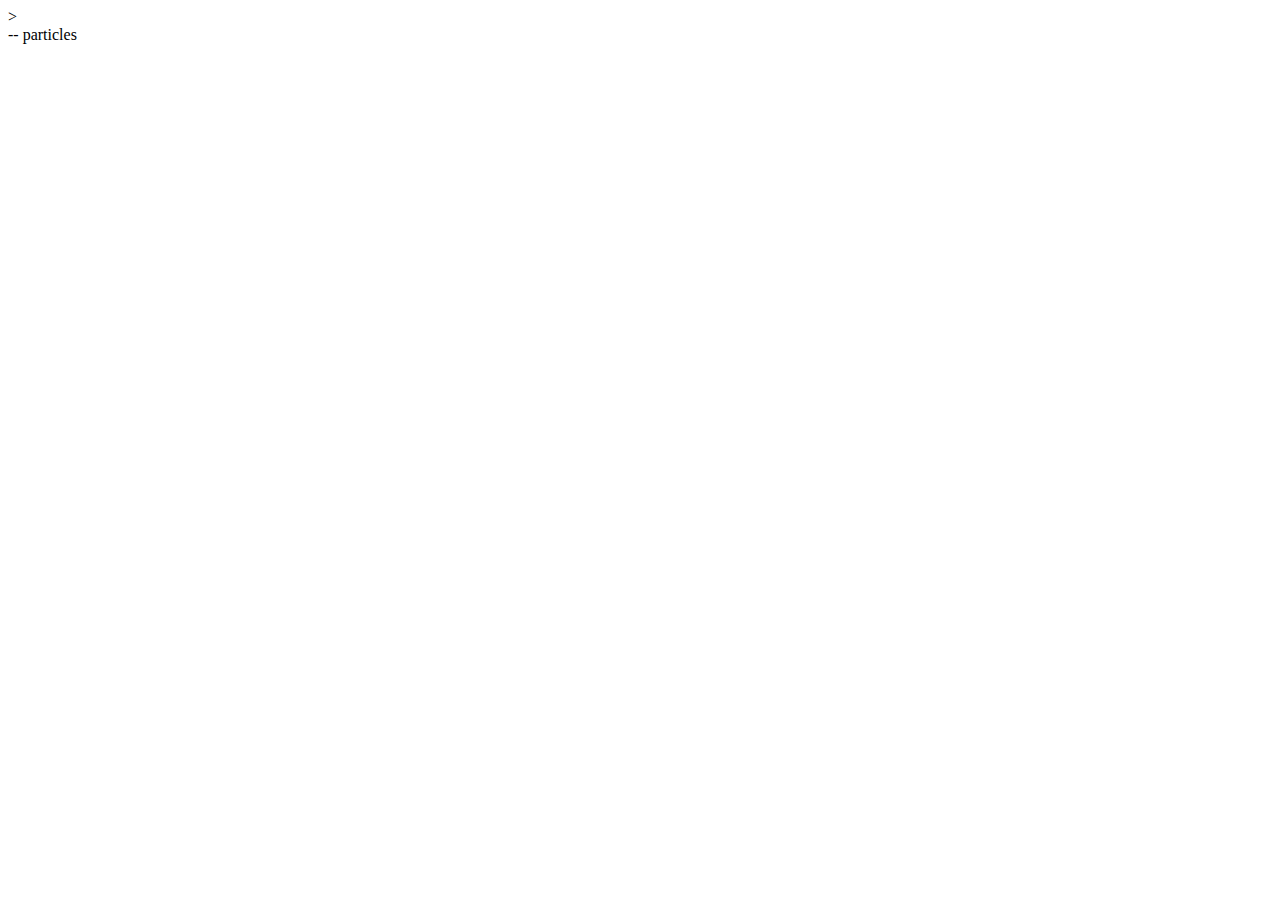
==== particles.js/demo/index.html @ ae7746de "Extrutura basica, html das particulas de javascritp numa paginaweb" ====
<!DOCTYPE html>
<html lang="en">
    <head>
        <meta charset="utf-8">
        <title>particles.js</title>
        <meta name="description" content="particles.js is a lightweight JavaScript library for creating particles.">
        <meta name="author" content="Vincet Garreau"/>
        <meta name="viewport" content="width=device-width, initial-scale=1.0, minimum-scale=1.0, maximum-scale=1.0, user-scalable=no">
        <link rel="stylesheet" media="screen" href="css/style.css">
    </head>
    ><body>
        <div class="count-particles">
            <span class="js-count-particles">--</span> particles
        </div>
        
        <div id="particles-js"></div>

        <script src="../particles.js"></script>
        <script src="js/app.js"></script>

        <script src="js/lib/states.js"></script>
        <script>
            var count_particles, status, update;
            stats = new Status;
            stats.setMode(0);
            stats.domElement.style.position = 'absolute';
            stats.domElement.style.left = '0px';
            stats.domElement.style.top = '0px';
            document.body.appendChild(stats.domElement);
            count_particles = document.querySelector('.js-count-particles');
            update = function(){
                stats.begin();
                stats.end();
                if (window.pJSDom[0].pJS.particles && window.pJSDom[0].pJS.particles.array){
                    count_particles.innerText = window.pJSDom[0].pJS.particles.array.length;
                }
                requestAnimationFrame(update);
            };
            requestAnimationFrame
        </script>
    </body>
</html>
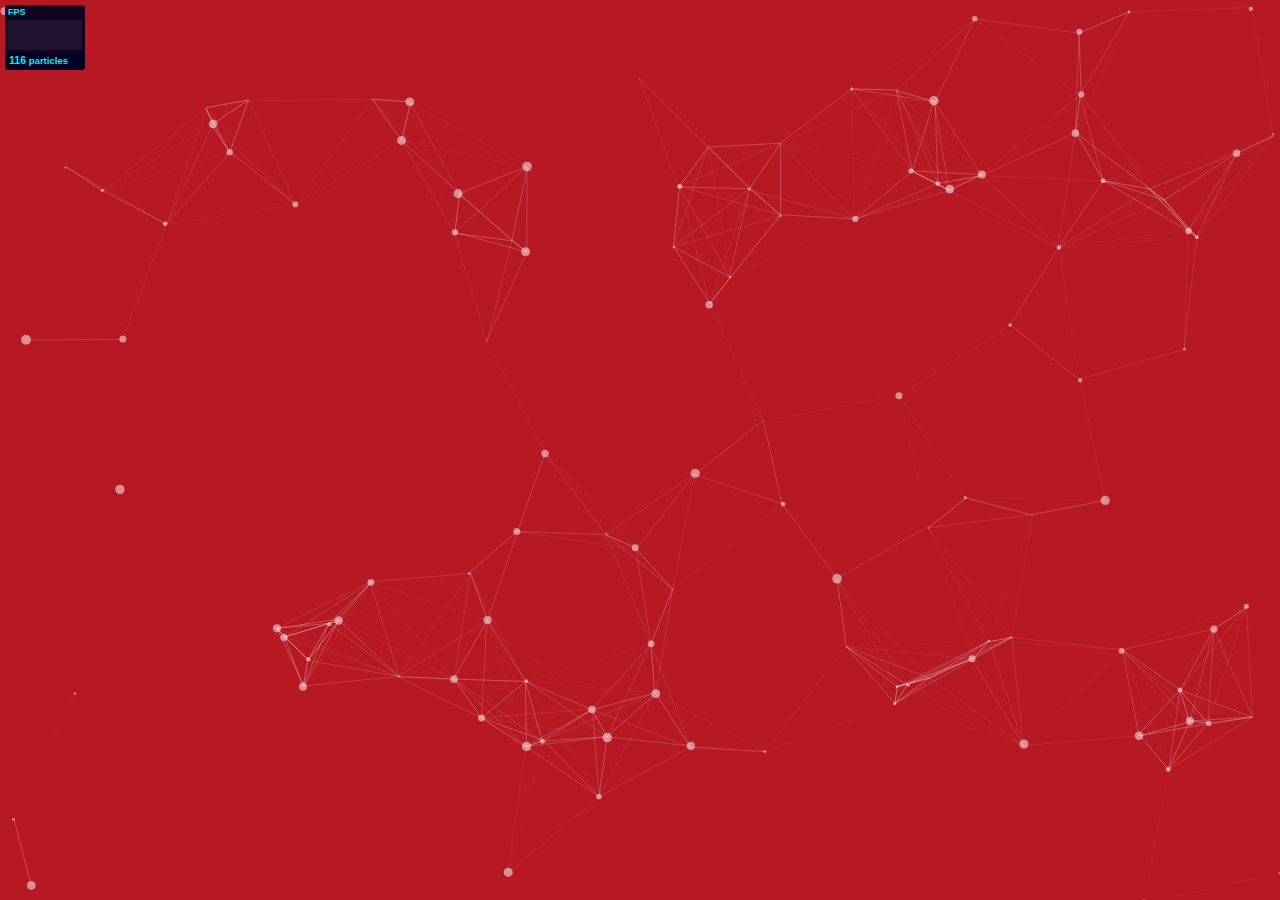
==== commit df698b03: "Conclusão dos efeitos em particulas em java scrit para elemento web. Também não realizado com sucess" ====
--- a/particles.js/demo/index.html
+++ b/particles.js/demo/index.html
@@ -1,42 +1,48 @@
 <!DOCTYPE html>
 <html lang="en">
-    <head>
-        <meta charset="utf-8">
-        <title>particles.js</title>
-        <meta name="description" content="particles.js is a lightweight JavaScript library for creating particles.">
-        <meta name="author" content="Vincet Garreau"/>
-        <meta name="viewport" content="width=device-width, initial-scale=1.0, minimum-scale=1.0, maximum-scale=1.0, user-scalable=no">
-        <link rel="stylesheet" media="screen" href="css/style.css">
-    </head>
-    ><body>
-        <div class="count-particles">
-            <span class="js-count-particles">--</span> particles
-        </div>
-        
-        <div id="particles-js"></div>
+<head>
+  <meta charset="utf-8">
+  <title>particles.js</title>
+  <meta name="description" content="particles.js is a lightweight JavaScript library for creating particles.">
+  <meta name="author" content="Vincent Garreau" />
+  <meta name="viewport" content="width=device-width, initial-scale=1.0, minimum-scale=1.0, maximum-scale=1.0, user-scalable=no">
+  <link rel="stylesheet" media="screen" href="css/style.css">
+</head>
+<body>
 
-        <script src="../particles.js"></script>
-        <script src="js/app.js"></script>
+<!-- count particles -->
+<div class="count-particles">
+  <span class="js-count-particles">--</span> particles
+</div>
 
-        <script src="js/lib/states.js"></script>
-        <script>
-            var count_particles, status, update;
-            stats = new Status;
-            stats.setMode(0);
-            stats.domElement.style.position = 'absolute';
-            stats.domElement.style.left = '0px';
-            stats.domElement.style.top = '0px';
-            document.body.appendChild(stats.domElement);
-            count_particles = document.querySelector('.js-count-particles');
-            update = function(){
-                stats.begin();
-                stats.end();
-                if (window.pJSDom[0].pJS.particles && window.pJSDom[0].pJS.particles.array){
-                    count_particles.innerText = window.pJSDom[0].pJS.particles.array.length;
-                }
-                requestAnimationFrame(update);
-            };
-            requestAnimationFrame
-        </script>
-    </body>
-</html>
+<!-- particles.js container -->
+<div id="particles-js"></div>
+
+<!-- scripts -->
+<script src="../particles.js"></script>
+<script src="js/app.js"></script>
+
+<!-- stats.js -->
+<script src="js/lib/stats.js"></script>
+<script>
+  var count_particles, stats, update;
+  stats = new Stats;
+  stats.setMode(0);
+  stats.domElement.style.position = 'absolute';
+  stats.domElement.style.left = '0px';
+  stats.domElement.style.top = '0px';
+  document.body.appendChild(stats.domElement);
+  count_particles = document.querySelector('.js-count-particles');
+  update = function() {
+    stats.begin();
+    stats.end();
+    if (window.pJSDom[0].pJS.particles && window.pJSDom[0].pJS.particles.array) {
+      count_particles.innerText = window.pJSDom[0].pJS.particles.array.length;
+    }
+    requestAnimationFrame(update);
+  };
+  requestAnimationFrame(update);
+</script>
+
+</body>
+</html>--- a/particles.js/demo/css/style.css
+++ b/particles.js/demo/css/style.css
@@ -0,0 +1,96 @@
+/* =============================================================================
+   HTML5 CSS Reset Minified - Eric Meyer
+   ========================================================================== */
+
+html,body,div,span,object,iframe,h1,h2,h3,h4,h5,h6,p,blockquote,pre,abbr,address,cite,code,del,dfn,em,img,ins,kbd,q,samp,small,strong,sub,sup,var,b,i,dl,dt,dd,ol,ul,li,fieldset,form,label,legend,table,caption,tbody,tfoot,thead,tr,th,td,article,aside,canvas,details,figcaption,figure,footer,header,hgroup,menu,nav,section,summary,time,mark,audio,video{margin:0;padding:0;border:0;outline:0;font-size:100%;vertical-align:baseline;background:transparent}
+body{line-height:1}
+article,aside,details,figcaption,figure,footer,header,hgroup,menu,nav,section{display:block}
+nav ul{list-style:none}
+blockquote,q{quotes:none}
+blockquote:before,blockquote:after,q:before,q:after{content:none}
+a{margin:0;padding:0;font-size:100%;vertical-align:baseline;background:transparent;text-decoration:none}
+mark{background-color:#ff9;color:#000;font-style:italic;font-weight:bold}
+del{text-decoration:line-through}
+abbr[title],dfn[title]{border-bottom:1px dotted;cursor:help}
+table{border-collapse:collapse;border-spacing:0}
+hr{display:block;height:1px;border:0;border-top:1px solid #ccc;margin:1em 0;padding:0}
+input,select{vertical-align:middle}
+li{list-style:none}
+
+
+/* =============================================================================
+   My CSS
+   ========================================================================== */
+
+/* ---- base ---- */
+
+html,body{ 
+	width:100%;
+	height:100%;
+	background:#111;
+}
+
+html{
+  -webkit-tap-highlight-color: rgba(0, 0, 0, 0);
+}
+
+body{
+  font:normal 75% Arial, Helvetica, sans-serif;
+}
+
+canvas{
+  display:block;
+  vertical-align:bottom;
+}
+
+
+/* ---- stats.js ---- */
+
+.count-particles{
+  background: #000022;
+  position: absolute;
+  top: 48px;
+  left: 0;
+  width: 80px;
+  color: #13E8E9;
+  font-size: .8em;
+  text-align: left;
+  text-indent: 4px;
+  line-height: 14px;
+  padding-bottom: 2px;
+  font-family: Helvetica, Arial, sans-serif;
+  font-weight: bold;
+}
+
+.js-count-particles{
+  font-size: 1.1em;
+}
+
+#stats,
+.count-particles{
+  -webkit-user-select: none;
+  margin-top: 5px;
+  margin-left: 5px;
+}
+
+#stats{
+  border-radius: 3px 3px 0 0;
+  overflow: hidden;
+}
+
+.count-particles{
+  border-radius: 0 0 3px 3px;
+}
+
+
+/* ---- particles.js container ---- */
+
+#particles-js{
+  width: 100%;
+  height: 100%;
+  background-color: #b61924;
+  background-image: url('');
+  background-size: cover;
+  background-position: 50% 50%;
+  background-repeat: no-repeat;
+}
